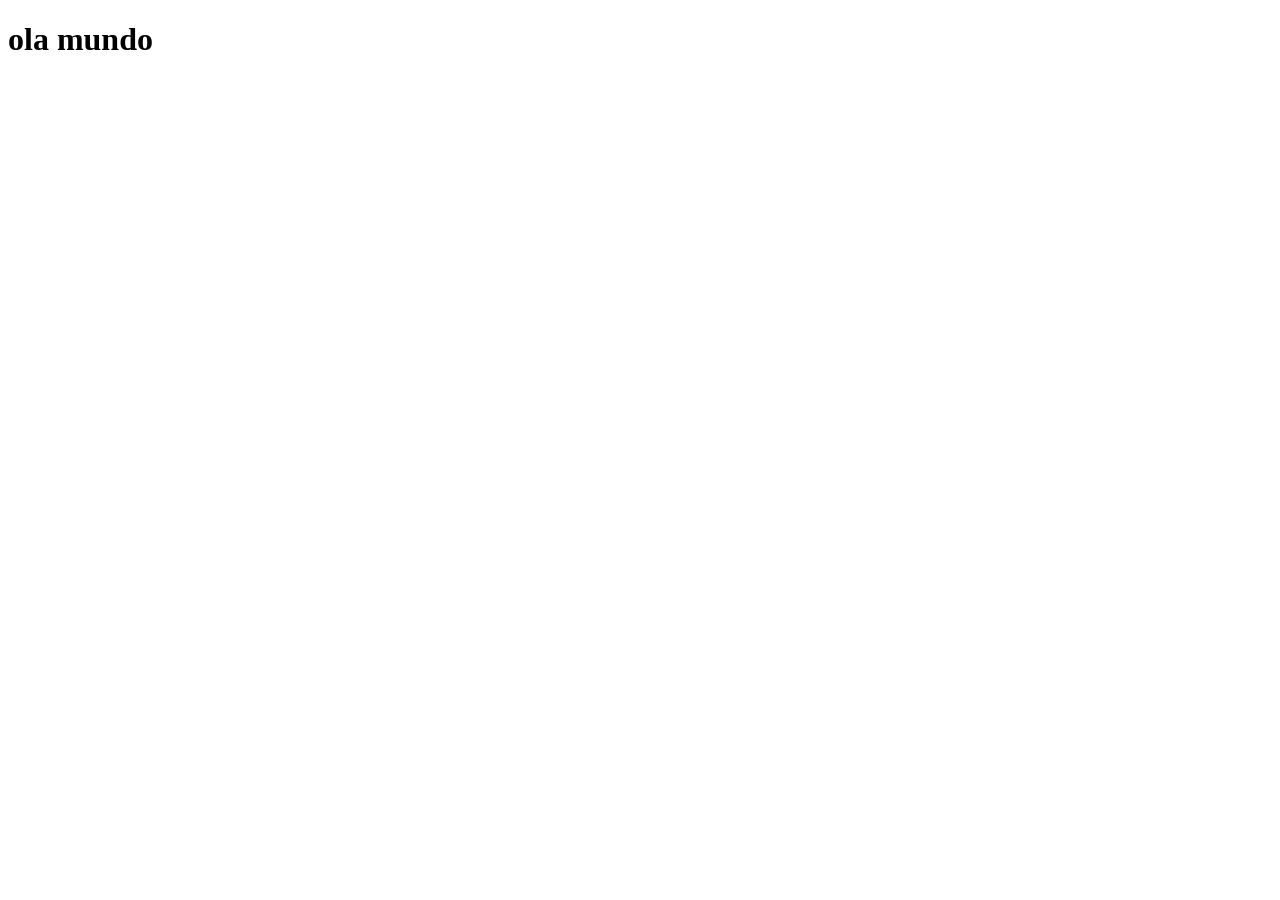
==== index.html @ 86834202 "projeto" ====
<!DOCTYPE html>
<html lang="pt-br">
<head>
    <meta charset="UTF-8">
    <meta name="viewport" content="width=device-width, initial-scale=1.0">
    <title>Projeto Redes Socias</title>
    <link rel="shortcut icon" href="favicon.ico" type="image/x-icon">
</head>
<body>
    <h1>ola mundo</h1>
</body>
</html>
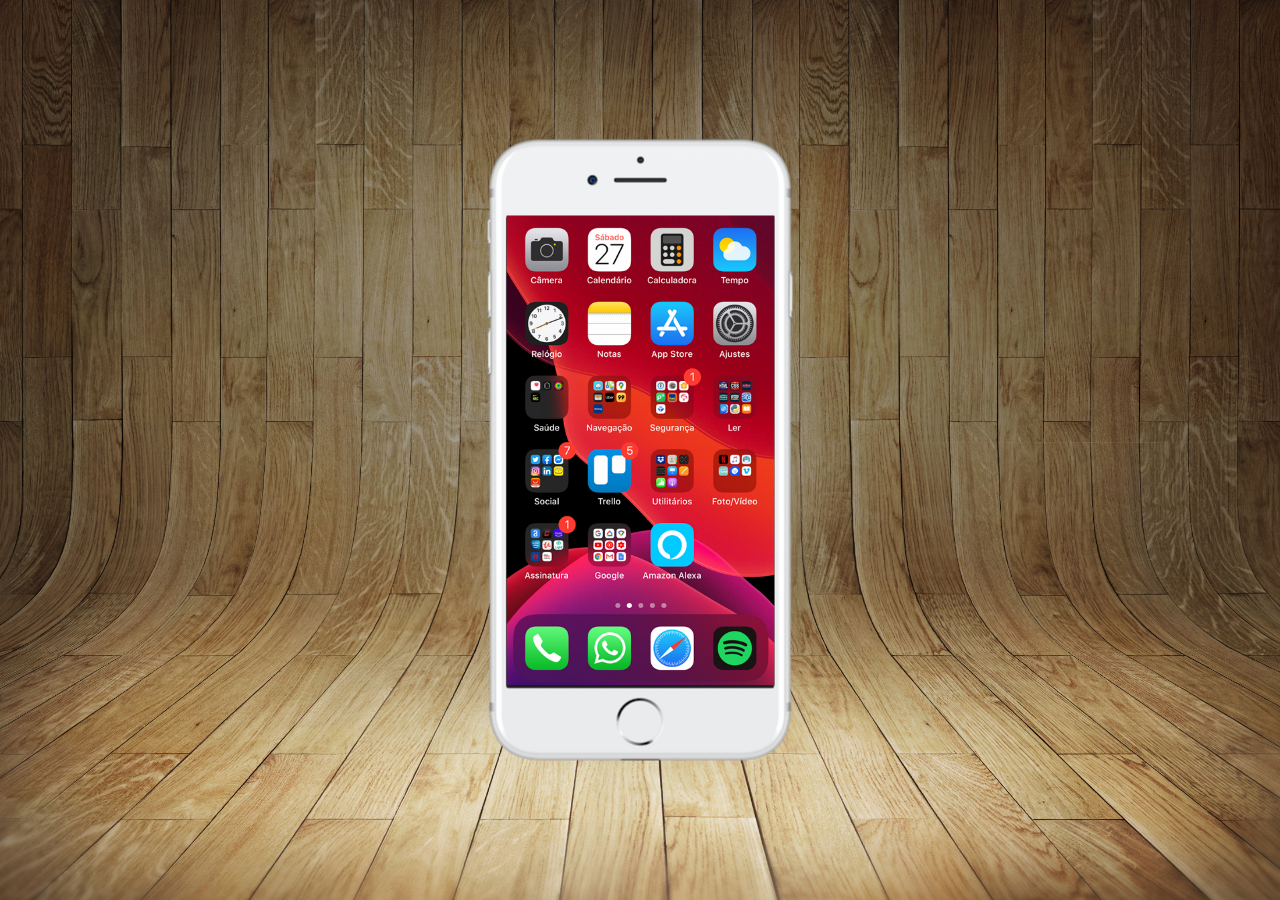
==== commit dc982f04: "criei minha yela" ====
--- a/index.html
+++ b/index.html
@@ -5,8 +5,17 @@
     <meta name="viewport" content="width=device-width, initial-scale=1.0">
     <title>Projeto Redes Socias</title>
     <link rel="shortcut icon" href="favicon.ico" type="image/x-icon">
+    <link rel="stylesheet" href="estilos/style.css">
 </head>
 <body>
-    <h1>ola mundo</h1>
+    <main>
+        <section id="telefone">
+            <iframe src="home.html" name="tela" id="tela" frameborder="0"></iframe>
+
+        </section>
+        <section id="Redes-Sociais">
+
+        </section>
+    </main>
 </body>
 </html>
--- a/estilos/style.css
+++ b/estilos/style.css
@@ -0,0 +1,41 @@
+@charset "UTF-8";
+
+* {
+    margin: 0px;
+    padding: 0px;
+    font-family: Arial, Helvetica, sans-serif;
+}
+html, body {
+    width: 100vw;
+    height: 100vh;
+    background-color: black;
+
+}
+body {
+    background:url('../imagens/fundo-madeira.jpg')no-repeat top center ;
+    background-size: cover;
+    background-attachment: fixed;
+
+}
+main {
+    position: relative;
+    height: 100vh;
+}
+section#telefone {
+    position: absolute;
+    top: 50%;
+    left: 50%;
+    transform: translate(-50%, -50%);
+    
+    height: 627px;
+    width: 311px;
+    background:url('../imagens/frame-iphone.png') no-repeat;
+}
+iframe#tela {
+    position: relative;
+    top: 50%;
+    left: 50%;
+    width:268px;
+    height:470px;
+    transform: translate(-50%, -50%);
+}
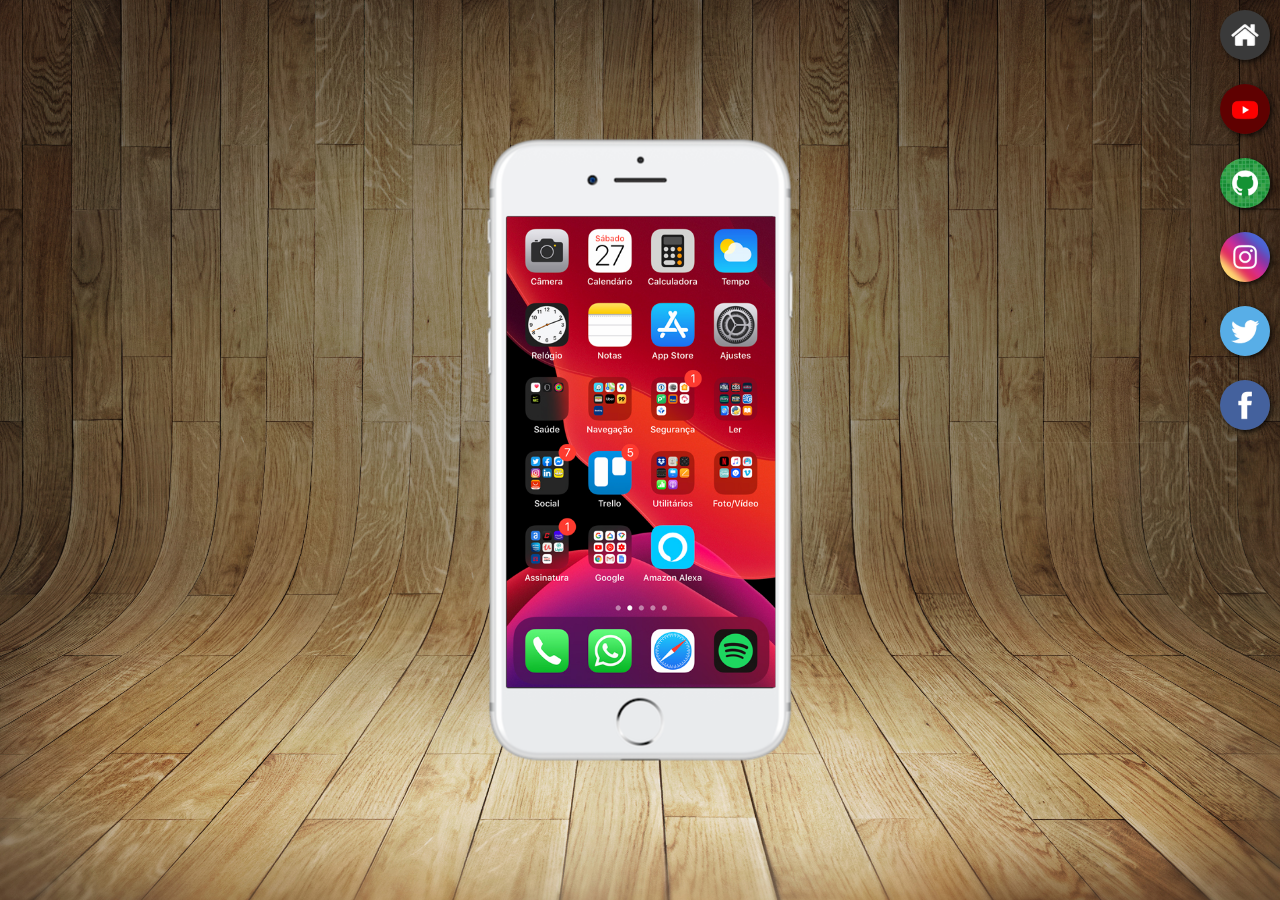
==== commit e0d056cb: "atualizai imagens" ====
--- a/index.html
+++ b/index.html
@@ -14,7 +14,12 @@
 
         </section>
         <section id="Redes-Sociais">
-
+            <a href="#"><img src="imagens/logo-home.jpg" alt=""></a><br>
+            <a href="#"><img src="imagens/logo-youtube.jpg" alt=""></a><br>
+            <a href="#"><img src="imagens/logo-github.jpg" alt=""></a><br>
+            <a href="#"><img src="imagens/logo-instagram.jpg" alt=""></a><br>
+            <a href="#"><img src="imagens/logo-twitter.jpg" alt=""></a><br>
+            <a href="#"><img src="imagens/logo-facebook.jpg" alt=""></a>
         </section>
     </main>
 </body>
--- a/estilos/style.css
+++ b/estilos/style.css
@@ -5,22 +5,26 @@
     padding: 0px;
     font-family: Arial, Helvetica, sans-serif;
 }
+
 html, body {
     width: 100vw;
     height: 100vh;
     background-color: black;
 
 }
+
 body {
     background:url('../imagens/fundo-madeira.jpg')no-repeat top center ;
     background-size: cover;
     background-attachment: fixed;
 
 }
+
 main {
     position: relative;
     height: 100vh;
 }
+
 section#telefone {
     position: absolute;
     top: 50%;
@@ -31,11 +35,30 @@
     width: 311px;
     background:url('../imagens/frame-iphone.png') no-repeat;
 }
+
 iframe#tela {
     position: relative;
-    top: 50%;
-    left: 50%;
-    width:268px;
-    height:470px;
-    transform: translate(-50%, -50%);
+    top: 80px;
+    left: 22px;
+    width:269px;
+    height:471px;
+}
+
+section#Redes-Sociais {
+    text-align: right;
+}
+
+section#Redes-Sociais img {
+    width: 50px;
+    margin: 10px;
+    border-radius: 50%;
+    box-shadow: 2px 2px 5px rgba(0, 0, 0, 0.737);
+    box-sizing: border-box;
+}
+
+section#Redes-Socias img:hover {
+    border: 5px solid white;
+    transform: translate(-3px, -3px);
+    box-shadow: 5px 5px 10px black;
+    transition: transform .3s, border 1s;
 }
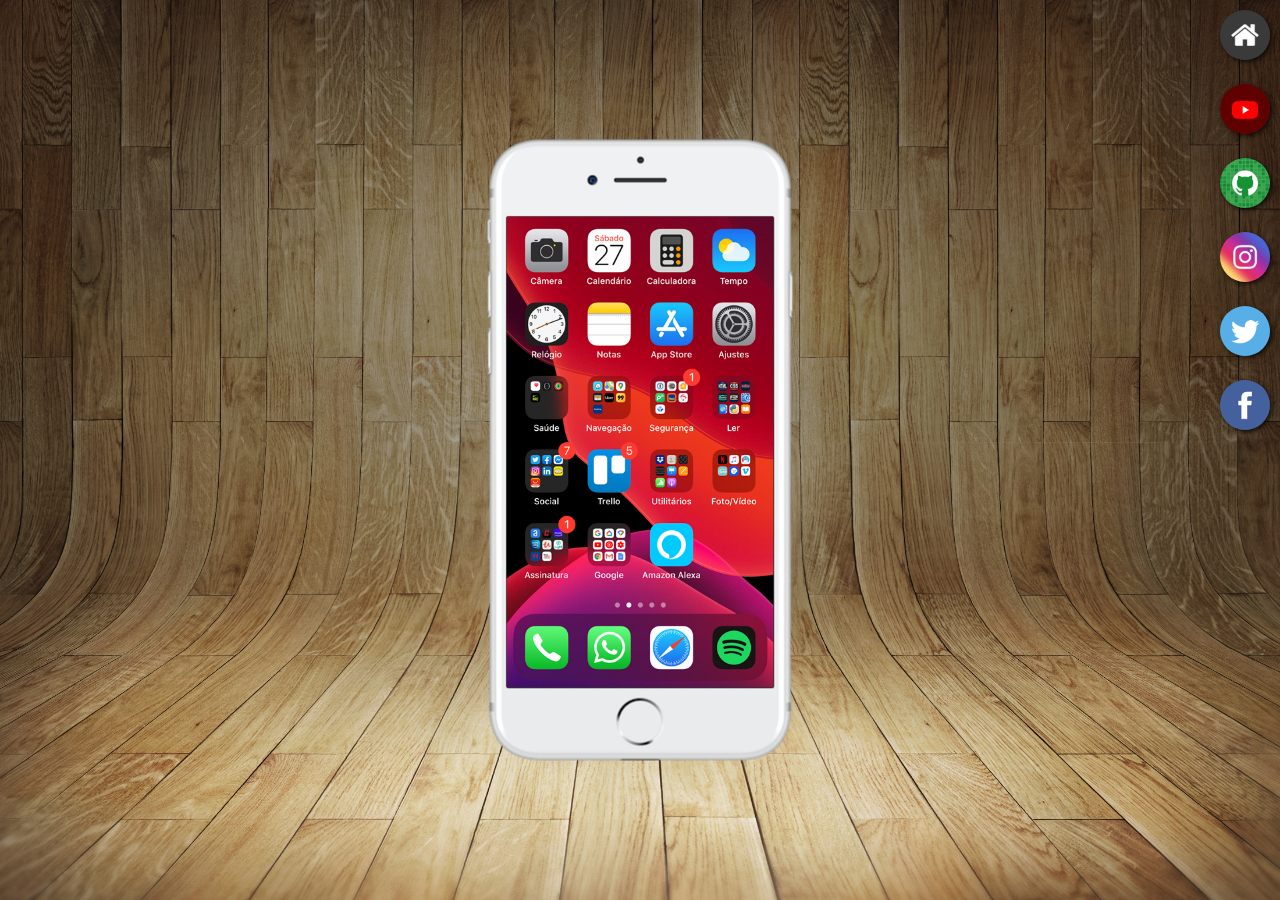
==== commit c3e5b1b8: "atualizador" ====
--- a/index.html
+++ b/index.html
@@ -14,12 +14,12 @@
 
         </section>
         <section id="Redes-Sociais">
-            <a href="#"><img src="imagens/logo-home.jpg" alt=""></a><br>
-            <a href="#"><img src="imagens/logo-youtube.jpg" alt=""></a><br>
-            <a href="#"><img src="imagens/logo-github.jpg" alt=""></a><br>
-            <a href="#"><img src="imagens/logo-instagram.jpg" alt=""></a><br>
-            <a href="#"><img src="imagens/logo-twitter.jpg" alt=""></a><br>
-            <a href="#"><img src="imagens/logo-facebook.jpg" alt=""></a>
+            <a href="home.html" target="tela"><img src="imagens/logo-home.jpg" alt="home"></a><br>
+            <a href="youtube.html" target="tela"><img src="imagens/logo-youtube.jpg" alt="youtube"></a><br>
+            <a href="github.html" target="tela"><img src="imagens/logo-github.jpg" alt="github"></a><br>
+            <a href="instagram.html" target="tela"><img src="imagens/logo-instagram.jpg" alt="instagram"></a><br>
+            <a href="twitter.html" target="tela"><img src="imagens/logo-twitter.jpg" alt="twitter"></a><br>
+            <a href="facebook.html" target="tela"><img src="imagens/logo-facebook.jpg" alt="facebook"></a>
         </section>
     </main>
 </body>
--- a/estilos/style.css
+++ b/estilos/style.css
@@ -40,7 +40,7 @@
     position: relative;
     top: 80px;
     left: 22px;
-    width:269px;
+    width:267px;
     height:471px;
 }
 
@@ -53,7 +53,7 @@
     margin: 10px;
     border-radius: 50%;
     box-shadow: 2px 2px 5px rgba(0, 0, 0, 0.737);
-    box-sizing: border-box;
+    box-sizing:border-box;
 }
 
 section#Redes-Socias img:hover {
